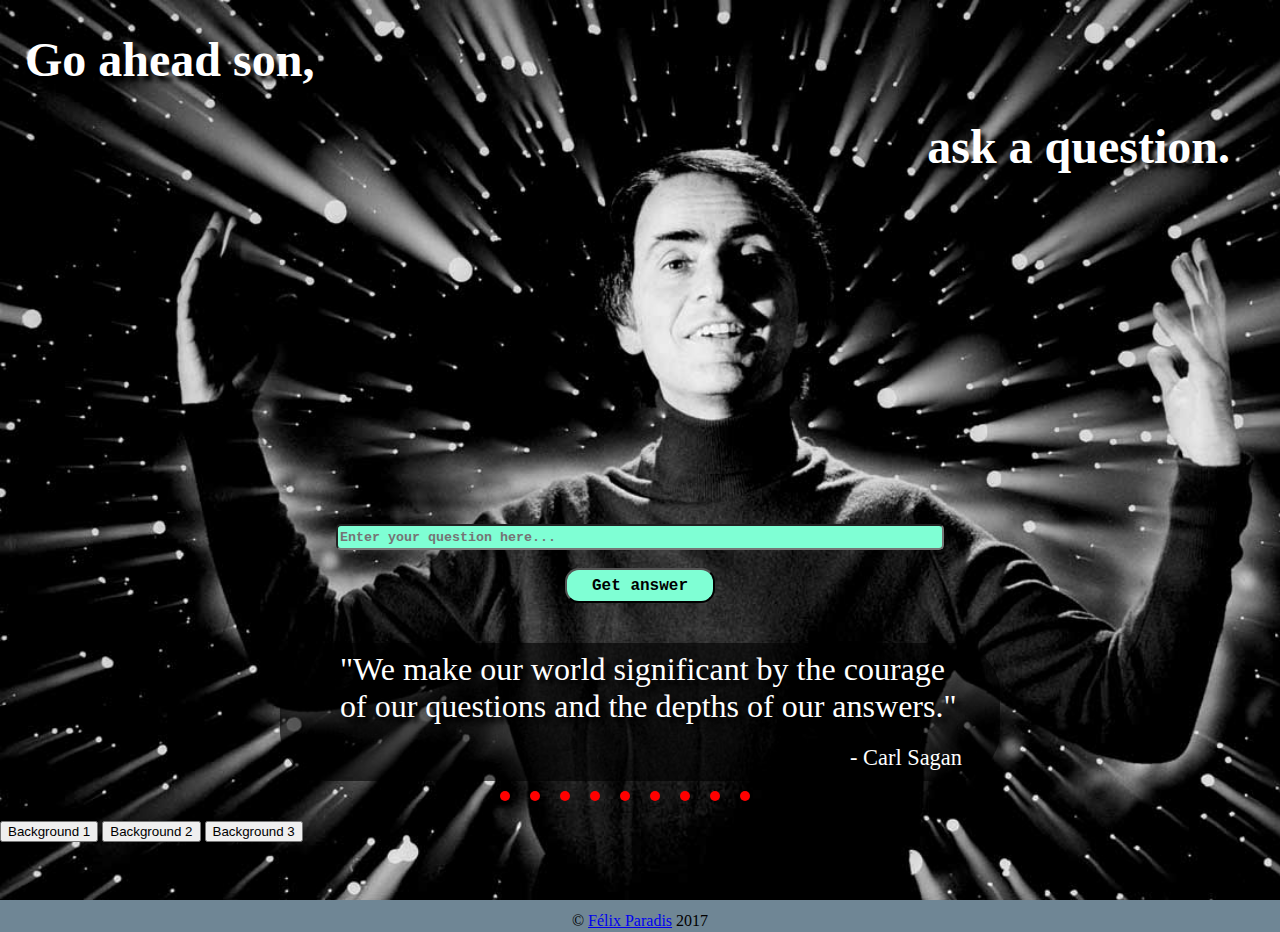
==== ask-sagan/index.html @ feff9e4b "404: will it netlify?" ====
<!-- 
Author: Félix Paradis
Date: 1 January 2017, Montréal. 
-->
<!doctype html>
<html>
<head>
    <title>Ask Sagan </title>

    <meta charset="utf-8" />
    <meta http-equiv="Content-type" content="text/html; charset=utf-8" />
    <meta name="viewport" content="width=device-width, initial-scale=1" />
    <link rel="image_src" href="images/Thumbnail.png" /> <!--Pas sur que ça marche ...-->
        
    <style>

        body {
            background-image: url("images/Sagan1.jpg");
            background-size: cover;
            background-repeat: no-repeat;
            background-color:  #6F8695;
            margin:0;
            padding:0;
            height:100%;
        }
        
        #Bouton {
            display: block;
            font-size: 1em;
            font-weight: bold;
            width:150px;
            height: 35px;
            border-radius: 14px;
            margin-left:auto;
            margin-right: auto;
            margin-top: 0px;
        }
        
        #Content {
            padding-bottom: 25px;
        }
        
        footer {
            background-color: #6F8695;
            right: 0;
            bottom: 0;
            left: 0;
            padding: 2px;
            text-align: center;
            position: absolute;
        }
        
        
        h1 {
            text-shadow: 5px 5px 4px #000000;
            color: white;
            text-align: center;
        }
        
        hr { 
            margin:40px;
            width: 600px;
            margin-left:auto;
            margin-right: auto;
        }
        
        html{
            height: 100%;
        }
        
        input {
            width: 600px;
            height: 20px;
            border-radius: 5px;
            display: block;
            margin-left:auto;
            margin-right: auto;
            margin-top: 350px;
            font-weight:bold;
            font-family:monospace, sans-serif;
            background-color: aquamarine;
        }
        
        p {
            color:white;
            font-size: 2em;
            font-family: cursive;
            width: 620px;
            margin-top: 40px;
            margin-left:auto;
            margin-right: auto;
            padding-top: 8px;
            text-shadow: 5px 5px 4px #000000;
        }
        
        #Quote {
            background: rgba(0, 0, 0, 0.6);
            width:700px;
            border-radius: 50px;
            margin-left:auto;
            margin-right: auto;
            padding-left: 20px;
        }
    
        #Signature{
            font-size: 1.4em;
            width:150px;
            margin: -20px 0px 0px auto;
            padding-bottom: 10px;
        }
        
        .Title {
            font-size: 3em;
            font-family: serif;
        }
        
        #Titleleft {
            text-align: left;
            margin-left: 25px;
        }
        
        #Titleright {
            text-align: right;
            margin-right: 50px;
        }

        #Counter{
            margin-left: auto;
            margin-right: auto;
            margin-bottom: 40px;
            width: 300px;
            color: red;
        }
        
        .Light{
            width: 10px;
            height: 10px;
            border-radius: 5px;
            background-color:red;
            float:left;
            margin: 10px 10px 0 10px;
        }
        
        #Wrapper {
            min-height:100%;
            position:relative;
        }

    </style>
     
 </head>

<body>
    <div id="Wrapper">
        <div id="Content">

            <h1 class="Title" id="Titleleft"> Go ahead son,</h1>
            <h1  class="Title" id="Titleright">ask a question. </h1>
        
            <form onsubmit="javascript:return false;">
                <input type="text" name="Question" placeholder="Enter your question here..." id="InputQuestion"><br>
    
                <input type="submit" value="Get answer" id="Bouton">
            </form>
            
            <div id="Quote">
                <p>"We make our world significant by the courage of our questions and the depths of our answers."</p>
                <p id="Signature">- Carl Sagan</p>
            </div>

            <div id="Counter">
                <div class= "Light" id="L0"> </div><div class= "Light" id="L1"> </div><div class= "Light" id="L2"></div><div class= "Light" id="L3"></div><div class= "Light" id="L4"></div><div class= "Light" id="L5"></div><div class= "Light" id="L6"></div><div class= "Light" id="L7"></div><div class= "Light" id="L8"></div>
            </div> <!--Counter-->
            
            <button id="BG1">Background 1</button>
            <button id="BG2">Background 2</button>
            <button id="BG3">Background 3</button>
            
        </div> <!--Content-->

        <footer>
                © <a href="http://www.felixparadis.com">Félix Paradis</a> 2017
        </footer>
    </div>
        
    <script type="text/javascript">  

            var snd1=new Audio("sounds/Dont_Know_Find_Out.mp3");
            var snd2=new Audio("sounds/Gee_Dont_Know.mp3");
            var snd3=new Audio("sounds/Hundred_Billion.mp3");
            var snd4=new Audio("sounds/Maybe_Nobody.mp3");
            var snd5=new Audio("sounds/Maybe_Not.mp3");
            var snd6=new Audio("sounds/Good_Question_Johnny.mp3");
            var snd7=new Audio("sounds/First_Thing.mp3");
            var snd8=new Audio("sounds/400Thousand_Million.mp3");
            var snd9=new Audio("sounds/Thats_A_Good_Question.mp3");
        
            var sound_array = [snd1, snd2, snd3, snd4, snd5, snd6, snd7, snd8, snd9];
            var played_array = [];
        
        document.getElementById("Bouton").onclick= function() {
            if(played_array.length<9){
                    while (1==1) {
                        var SoundToPlay = Math.floor(Math.random() * sound_array.length);

                        if (played_array.includes(SoundToPlay)){
                                    continue;
                                }else{
                            
                            played_array += SoundToPlay;
                            break;
                        }
                    }
                }else{
                var SoundToPlay = Math.floor(Math.random() * sound_array.length);
                }

            var sound = sound_array[SoundToPlay];
            sound.play();
            
            document.getElementById("L"+SoundToPlay).style.cssText+='background-color: green';
            
        }
        
        
        document.getElementById("BG1").onclick= function() {
            document.body.style.cssText+='background-image: url(images/Sagan1.jpg)';
            
        }
        document.getElementById("BG2").onclick= function() {
            document.body.style.cssText+='background-image: url(images/Sagan2.jpg)';  
        }
        document.getElementById("BG3").onclick= function() {
            document.body.style.cssText+='background-image: url(images/Sagan3.jpg)';
        }
        
    </script>
</body>
    
</html>
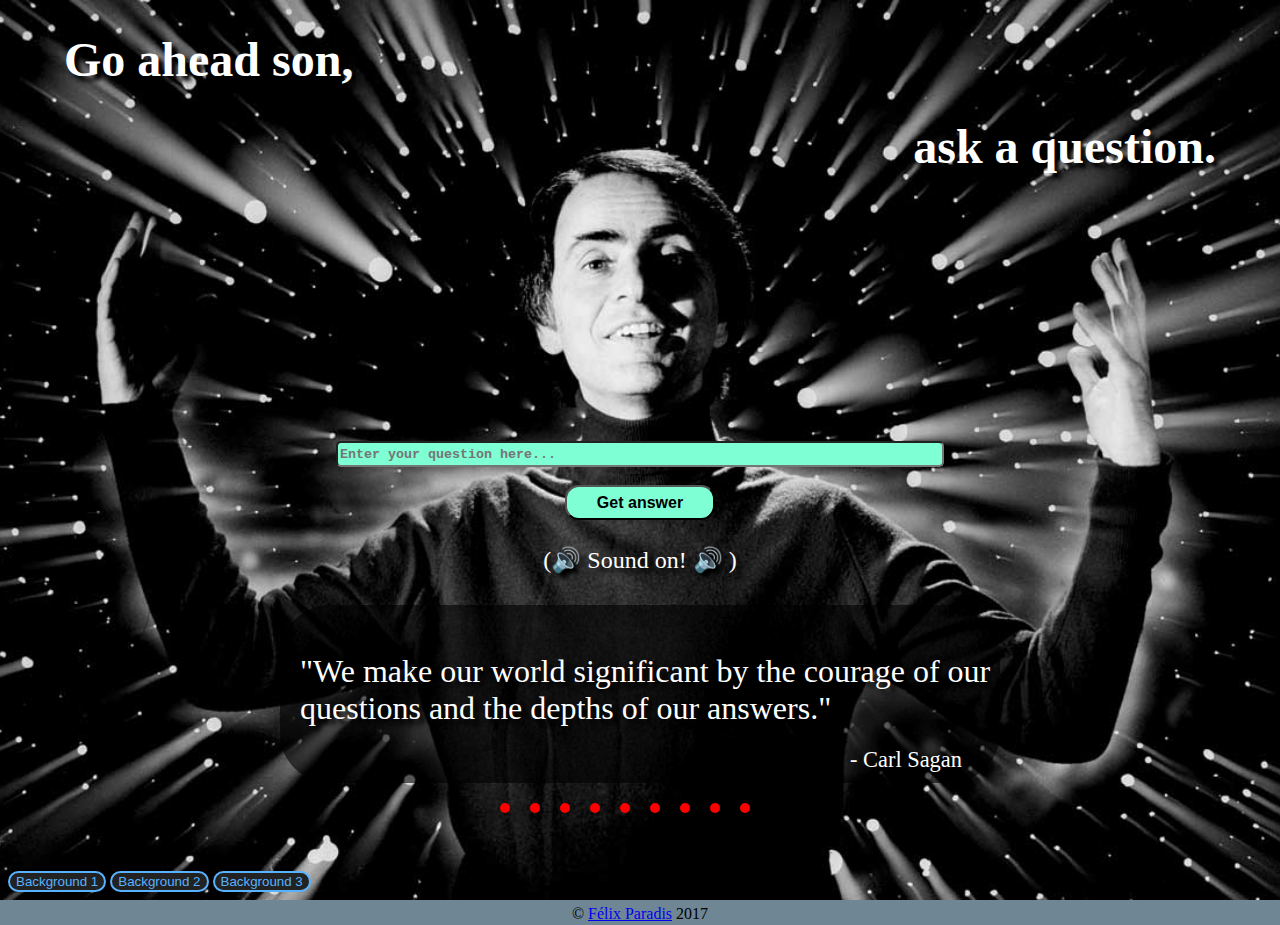
==== commit 169b3c39: "ask Sagan: make sure your sound is on" ====
--- a/ask-sagan/index.html
+++ b/ask-sagan/index.html
@@ -15,29 +15,45 @@
     <style>
 
         body {
-            background-image: url("images/Sagan1.jpg");
-            background-size: cover;
-            background-repeat: no-repeat;
+            background: url("images/Sagan1.jpg") no-repeat center center fixed;
+            background-size: cover !important;
             background-color:  #6F8695;
             margin:0;
             padding:0;
             height:100%;
         }
         
+        button {
+            cursor: pointer;
+        }
+
         #Bouton {
+            background-color: aquamarine;
             display: block;
             font-size: 1em;
             font-weight: bold;
             width:150px;
             height: 35px;
             border-radius: 14px;
-            margin-left:auto;
-            margin-right: auto;
-            margin-top: 0px;
+            margin: 0 auto 1em auto;
+        }
+
+        #bg-buttons {
+            padding: 0.5em;
+        }
+        #bg-buttons button {
+            color: #58b2ff;
+            background: #222;
+            border: #58b2ff 2px solid;
+            border-radius: 1em;
         }
         
         #Content {
             padding-bottom: 25px;
+            min-height: 100vh;
+            display: flex;
+            flex-direction: column;
+            justify-content: space-between;
         }
         
         footer {
@@ -50,7 +66,6 @@
             position: absolute;
         }
         
-        
         h1 {
             text-shadow: 5px 5px 4px #000000;
             color: white;
@@ -69,13 +84,14 @@
         }
         
         input {
-            width: 600px;
+            width: 92%;
+            max-width: 600px;
             height: 20px;
             border-radius: 5px;
             display: block;
             margin-left:auto;
             margin-right: auto;
-            margin-top: 350px;
+            margin-top: 25vh;
             font-weight:bold;
             font-family:monospace, sans-serif;
             background-color: aquamarine;
@@ -85,7 +101,6 @@
             color:white;
             font-size: 2em;
             font-family: cursive;
-            width: 620px;
             margin-top: 40px;
             margin-left:auto;
             margin-right: auto;
@@ -93,9 +108,16 @@
             text-shadow: 5px 5px 4px #000000;
         }
         
+        #soundOn {
+            margin: 0 auto 0.9em auto;
+            font-size: 1.5em;
+            padding: 0;
+        }
+
         #Quote {
             background: rgba(0, 0, 0, 0.6);
-            width:700px;
+            width: 92%;
+            max-width: 700px;
             border-radius: 50px;
             margin-left:auto;
             margin-right: auto;
@@ -116,12 +138,12 @@
         
         #Titleleft {
             text-align: left;
-            margin-left: 25px;
+            margin-left: 5vw;
         }
         
         #Titleright {
             text-align: right;
-            margin-right: 50px;
+            margin-right: 5vw;
         }
 
         #Counter{
@@ -153,16 +175,17 @@
 <body>
     <div id="Wrapper">
         <div id="Content">
-
-            <h1 class="Title" id="Titleleft"> Go ahead son,</h1>
-            <h1  class="Title" id="Titleright">ask a question. </h1>
+            <section>
+                <h1 class="Title" id="Titleleft"> Go ahead son,</h1>
+                <h1  class="Title" id="Titleright">ask a question. </h1>
+            </section>
         
             <form onsubmit="javascript:return false;">
                 <input type="text" name="Question" placeholder="Enter your question here..." id="InputQuestion"><br>
     
-                <input type="submit" value="Get answer" id="Bouton">
+                <button type="submit" id="Bouton">Get answer</button>
             </form>
-            
+            <p id="soundOn">(🔊 Sound on! 🔊 )</p>
             <div id="Quote">
                 <p>"We make our world significant by the courage of our questions and the depths of our answers."</p>
                 <p id="Signature">- Carl Sagan</p>
@@ -172,9 +195,11 @@
                 <div class= "Light" id="L0"> </div><div class= "Light" id="L1"> </div><div class= "Light" id="L2"></div><div class= "Light" id="L3"></div><div class= "Light" id="L4"></div><div class= "Light" id="L5"></div><div class= "Light" id="L6"></div><div class= "Light" id="L7"></div><div class= "Light" id="L8"></div>
             </div> <!--Counter-->
             
-            <button id="BG1">Background 1</button>
-            <button id="BG2">Background 2</button>
-            <button id="BG3">Background 3</button>
+            <section id="bg-buttons">
+                <button id="BG1">Background 1</button>
+                <button id="BG2">Background 2</button>
+                <button id="BG3">Background 3</button>
+            </section>
             
         </div> <!--Content-->
 
@@ -224,17 +249,38 @@
         
         
         document.getElementById("BG1").onclick= function() {
-            document.body.style.cssText+='background-image: url(images/Sagan1.jpg)';
-            
+            document.body.style.cssText+='background: url("images/Sagan1.jpg") no-repeat center center fixed';
         }
         document.getElementById("BG2").onclick= function() {
-            document.body.style.cssText+='background-image: url(images/Sagan2.jpg)';  
+            document.body.style.cssText+='background: url("images/Sagan2.jpg") no-repeat center center fixed';  
         }
         document.getElementById("BG3").onclick= function() {
-            document.body.style.cssText+='background-image: url(images/Sagan3.jpg)';
+            document.body.style.cssText+='background: url("images/Sagan3.jpg") no-repeat center center fixed';
         }
         
     </script>
+    <script> 
+        var dnt = (navigator.doNotTrack || window.doNotTrack || navigator.msDoNotTrack);
+		var doNotTrack = (dnt == "1" || dnt == "yes");
+		if (!doNotTrack) {
+			(function(i,s,o,g,r,a,m){i['GoogleAnalyticsObject']=r;i[r]=i[r]||function(){
+			(i[r].q=i[r].q||[]).push(arguments)},i[r].l=1*new Date();a=s.createElement(o),
+			m=s.getElementsByTagName(o)[0];a.async=1;a.src=g;m.parentNode.insertBefore(a,m)
+			})(window,document,'script','https://www.google-analytics.com/analytics.js','ga');
+			if (window.sessionStorage) {
+				var GA_SESSION_STORAGE_KEY = 'ga:clientId';
+				ga('create', 'UA-109396923-1', {
+					'storage': 'none',
+					'clientId': sessionStorage.getItem(GA_SESSION_STORAGE_KEY)
+				 });
+				 ga(function(tracker) {
+					sessionStorage.setItem(GA_SESSION_STORAGE_KEY, tracker.get('clientId'));
+				 });
+			 }
+			ga('set', 'anonymizeIp', true);
+			ga('send', 'pageview');
+        } 
+    </script> 
 </body>
     
 </html>
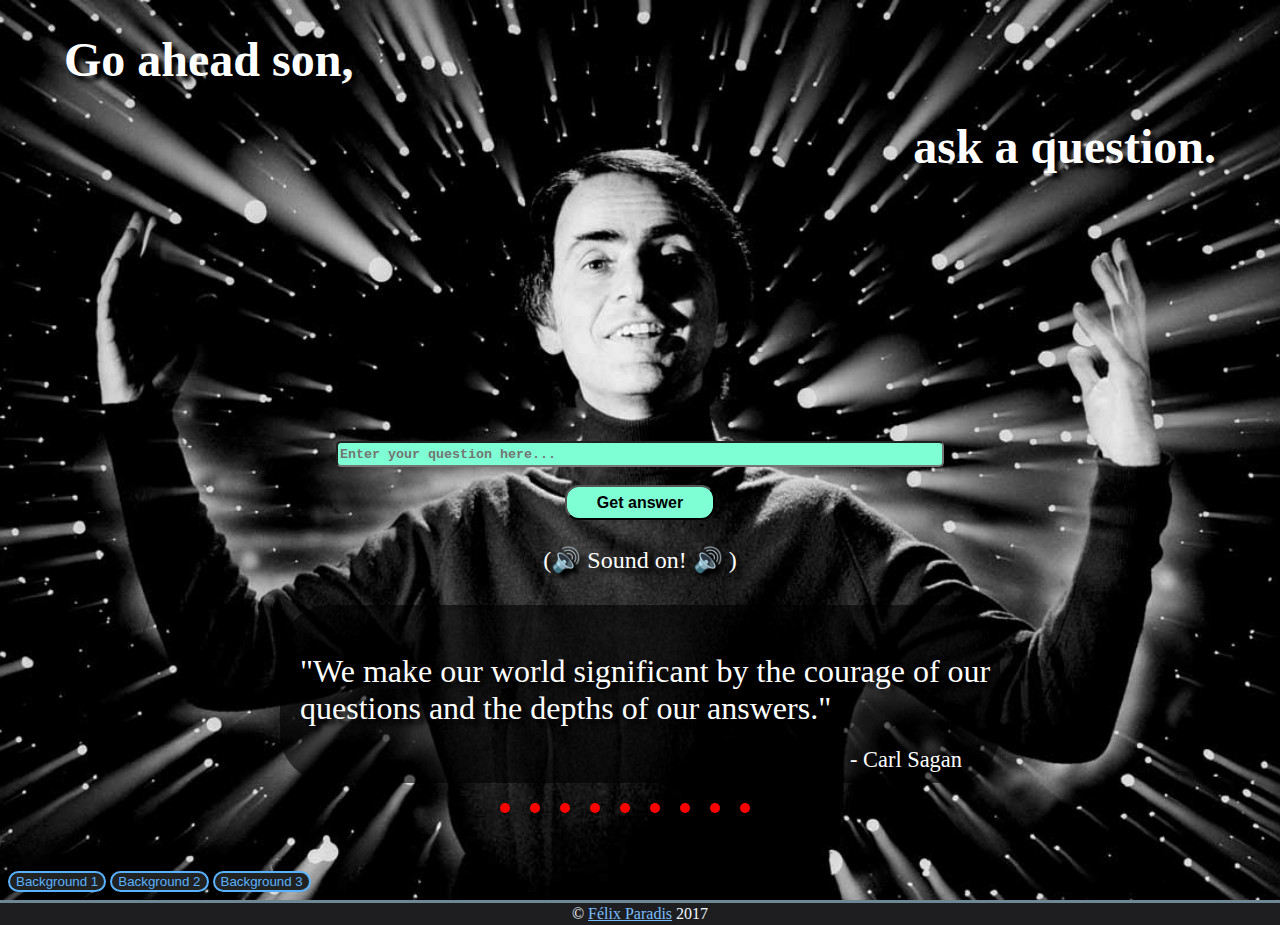
==== commit 80bfaeb7: "make footer readable and thumbnail loadable" ====
--- a/ask-sagan/index.html
+++ b/ask-sagan/index.html
@@ -1,15 +1,13 @@
-<!-- 
-Author: Félix Paradis
-Date: 1 January 2017, Montréal. 
--->
 <!doctype html>
-<html>
+<html lang="en">
 <head>
     <title>Ask Sagan </title>
 
     <meta charset="utf-8" />
     <meta http-equiv="Content-type" content="text/html; charset=utf-8" />
     <meta name="viewport" content="width=device-width, initial-scale=1" />
+    <meta property="og:description" content="Ask any question and get Carl Sagan's answer! &quot;We make our world significant by the courage of our questions and the depths of our answers.&quot;">
+    <meta name="description" content="Ask any question and get Carl Sagan's answer! &quot;We make our world significant by the courage of our questions and the depths of our answers.&quot;">
     <link rel="image_src" href="images/Thumbnail.png" /> <!--Pas sur que ça marche ...-->
         
     <style>
@@ -57,13 +55,18 @@
         }
         
         footer {
-            background-color: #6F8695;
+            background-color: #1e1e21;
+            color: aliceblue;
             right: 0;
             bottom: 0;
             left: 0;
             padding: 2px;
             text-align: center;
             position: absolute;
+        }
+
+        footer a {
+            color: #77bfff;
         }
         
         h1 {
@@ -204,7 +207,7 @@
         </div> <!--Content-->
 
         <footer>
-                © <a href="http://www.felixparadis.com">Félix Paradis</a> 2017
+                © <a href="https://www.felixparadis.com">Félix Paradis</a> 2017
         </footer>
     </div>
         
@@ -284,7 +287,10 @@
 </body>
     
 </html>
-
-
-
-
+<!-- 
+Author: Félix Paradis - https://www.felixparadis.com
+Date: 1 January 2017, Montréal. 
+-->
+
+
+
